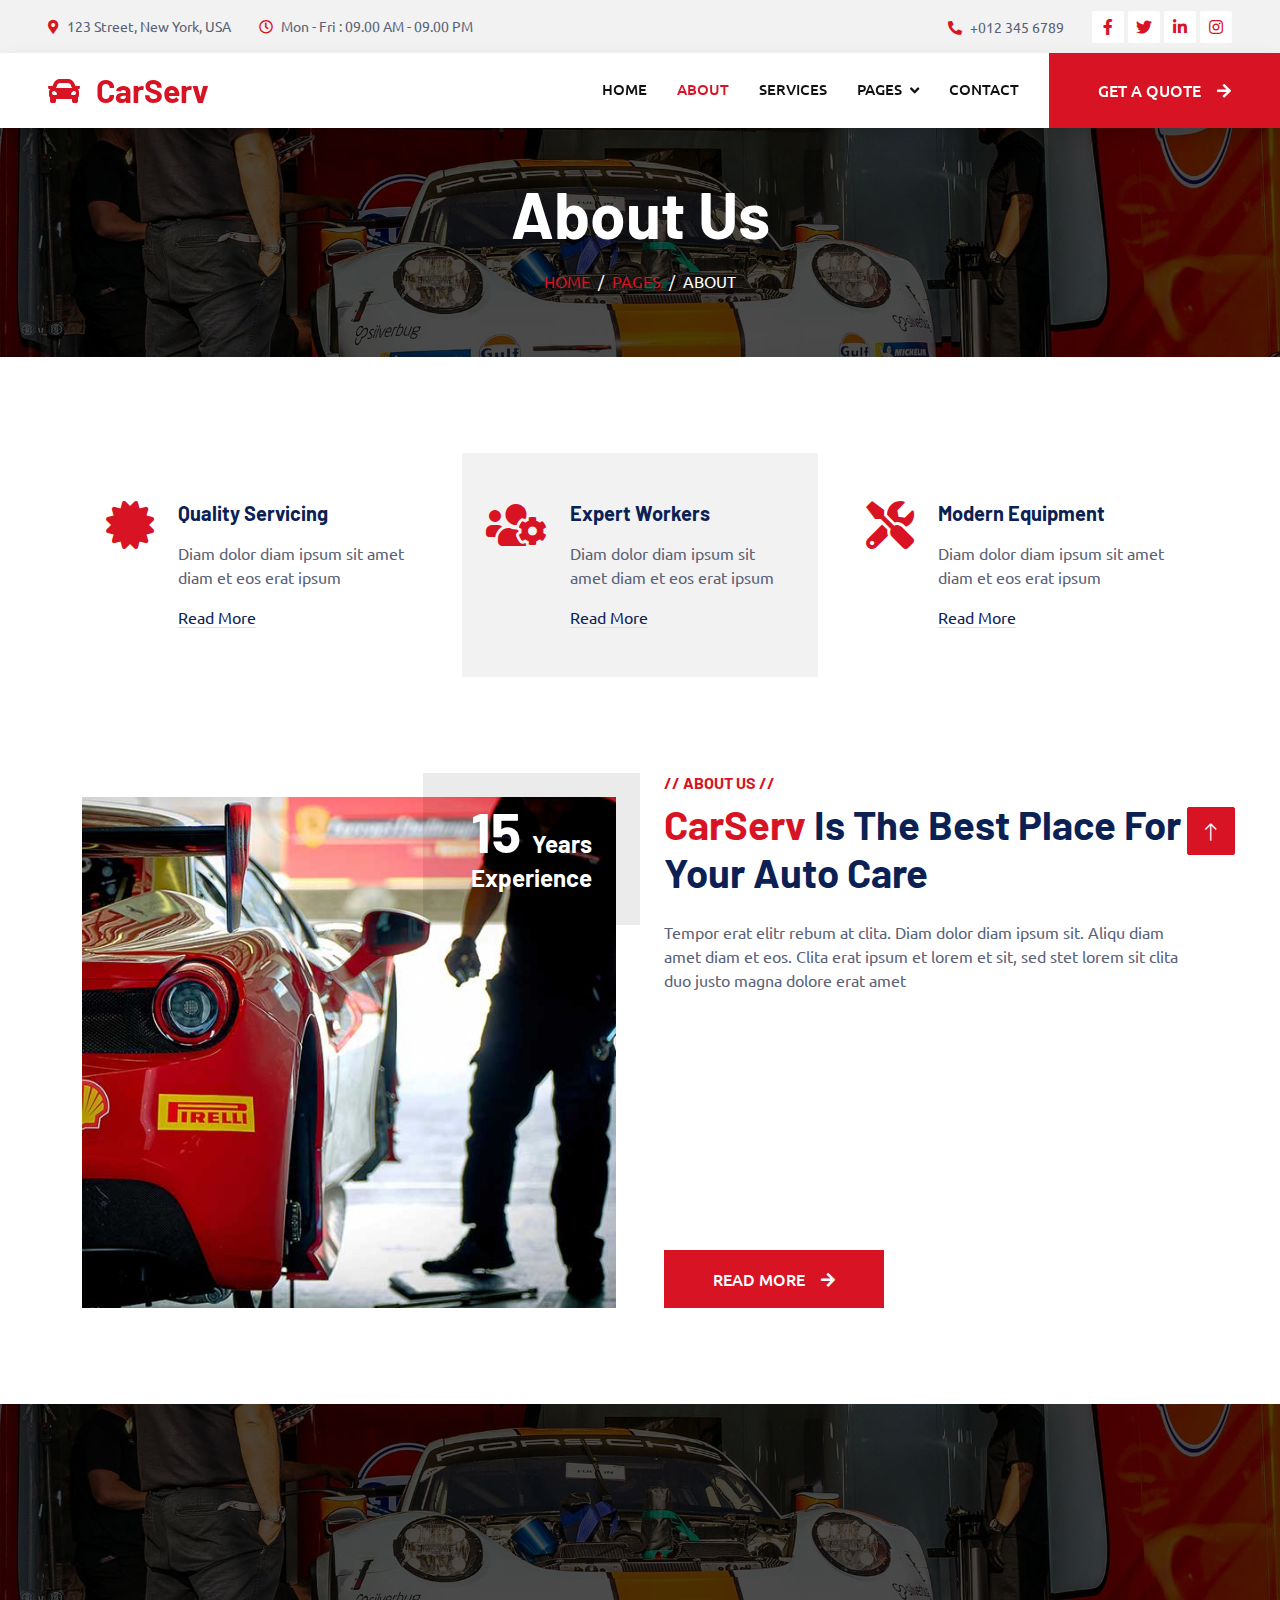
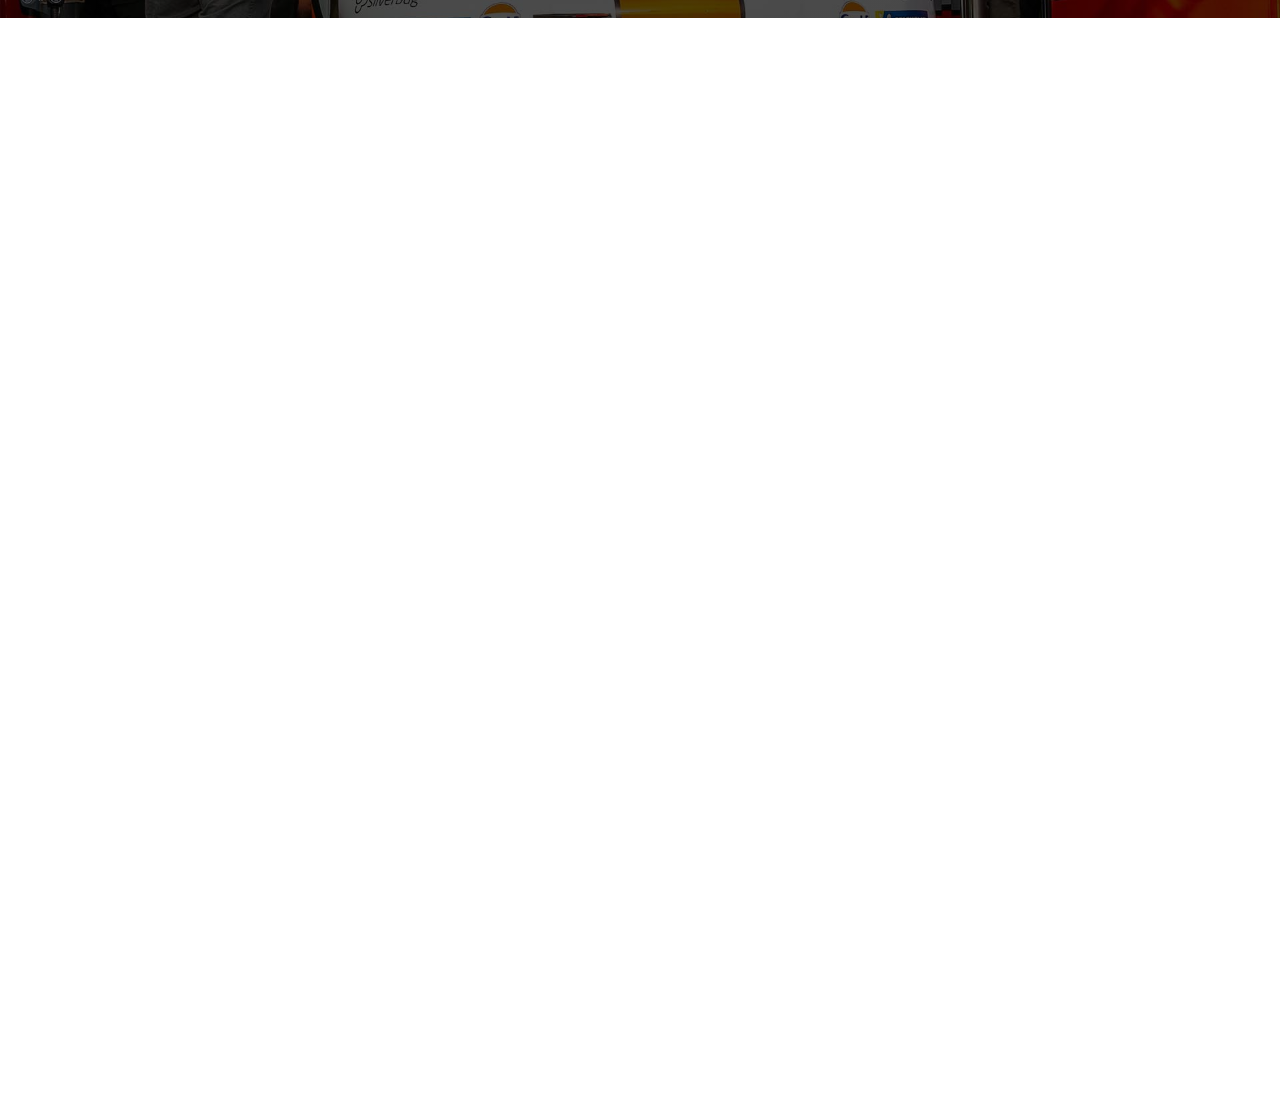
==== about.html @ dab29335 "website template" ====
<!DOCTYPE html>
<html lang="en">

<head>
    <meta charset="utf-8">
    <title>CarServ - Car Repair HTML Template</title>
    <meta content="width=device-width, initial-scale=1.0" name="viewport">
    <meta content="" name="keywords">
    <meta content="" name="description">

    <!-- Favicon -->
    <link href="img/favicon.ico" rel="icon">

    <!-- Google Web Fonts -->
    <link rel="preconnect" href="https://fonts.googleapis.com">
    <link rel="preconnect" href="https://fonts.gstatic.com" crossorigin>
    <link href="https://fonts.googleapis.com/css2?family=Barlow:wght@600;700&family=Ubuntu:wght@400;500&display=swap" rel="stylesheet"> 

    <!-- Icon Font Stylesheet -->
    <link href="https://cdnjs.cloudflare.com/ajax/libs/font-awesome/5.10.0/css/all.min.css" rel="stylesheet">
    <link href="https://cdn.jsdelivr.net/npm/bootstrap-icons@1.4.1/font/bootstrap-icons.css" rel="stylesheet">

    <!-- Libraries Stylesheet -->
    <link href="lib/animate/animate.min.css" rel="stylesheet">
    <link href="lib/owlcarousel/assets/owl.carousel.min.css" rel="stylesheet">
    <link href="lib/tempusdominus/css/tempusdominus-bootstrap-4.min.css" rel="stylesheet" />

    <!-- Customized Bootstrap Stylesheet -->
    <link href="css/bootstrap.min.css" rel="stylesheet">

    <!-- Template Stylesheet -->
    <link href="css/style.css" rel="stylesheet">
</head>

<body>
    <!-- Spinner Start -->
    <div id="spinner" class="show bg-white position-fixed translate-middle w-100 vh-100 top-50 start-50 d-flex align-items-center justify-content-center">
        <div class="spinner-border text-primary" style="width: 3rem; height: 3rem;" role="status">
            <span class="sr-only">Loading...</span>
        </div>
    </div>
    <!-- Spinner End -->


    <!-- Topbar Start -->
    <div class="container-fluid bg-light p-0">
        <div class="row gx-0 d-none d-lg-flex">
            <div class="col-lg-7 px-5 text-start">
                <div class="h-100 d-inline-flex align-items-center py-3 me-4">
                    <small class="fa fa-map-marker-alt text-primary me-2"></small>
                    <small>123 Street, New York, USA</small>
                </div>
                <div class="h-100 d-inline-flex align-items-center py-3">
                    <small class="far fa-clock text-primary me-2"></small>
                    <small>Mon - Fri : 09.00 AM - 09.00 PM</small>
                </div>
            </div>
            <div class="col-lg-5 px-5 text-end">
                <div class="h-100 d-inline-flex align-items-center py-3 me-4">
                    <small class="fa fa-phone-alt text-primary me-2"></small>
                    <small>+012 345 6789</small>
                </div>
                <div class="h-100 d-inline-flex align-items-center">
                    <a class="btn btn-sm-square bg-white text-primary me-1" href=""><i class="fab fa-facebook-f"></i></a>
                    <a class="btn btn-sm-square bg-white text-primary me-1" href=""><i class="fab fa-twitter"></i></a>
                    <a class="btn btn-sm-square bg-white text-primary me-1" href=""><i class="fab fa-linkedin-in"></i></a>
                    <a class="btn btn-sm-square bg-white text-primary me-0" href=""><i class="fab fa-instagram"></i></a>
                </div>
            </div>
        </div>
    </div>
    <!-- Topbar End -->


    <!-- Navbar Start -->
    <nav class="navbar navbar-expand-lg bg-white navbar-light shadow sticky-top p-0">
        <a href="index.html" class="navbar-brand d-flex align-items-center px-4 px-lg-5">
            <h2 class="m-0 text-primary"><i class="fa fa-car me-3"></i>CarServ</h2>
        </a>
        <button type="button" class="navbar-toggler me-4" data-bs-toggle="collapse" data-bs-target="#navbarCollapse">
            <span class="navbar-toggler-icon"></span>
        </button>
        <div class="collapse navbar-collapse" id="navbarCollapse">
            <div class="navbar-nav ms-auto p-4 p-lg-0">
                <a href="index.html" class="nav-item nav-link">Home</a>
                <a href="about.html" class="nav-item nav-link active">About</a>
                <a href="service.html" class="nav-item nav-link">Services</a>
                <div class="nav-item dropdown">
                    <a href="#" class="nav-link dropdown-toggle" data-bs-toggle="dropdown">Pages</a>
                    <div class="dropdown-menu fade-up m-0">
                        <a href="booking.html" class="dropdown-item">Booking</a>
                        <a href="team.html" class="dropdown-item">Technicians</a>
                        <a href="testimonial.html" class="dropdown-item">Testimonial</a>
                        <a href="404.html" class="dropdown-item">404 Page</a>
                    </div>
                </div>
                <a href="contact.html" class="nav-item nav-link">Contact</a>
            </div>
            <a href="" class="btn btn-primary py-4 px-lg-5 d-none d-lg-block">Get A Quote<i class="fa fa-arrow-right ms-3"></i></a>
        </div>
    </nav>
    <!-- Navbar End -->


    <!-- Page Header Start -->
    <div class="container-fluid page-header mb-5 p-0" style="background-image: url(img/carousel-bg-1.jpg);">
        <div class="container-fluid page-header-inner py-5">
            <div class="container text-center">
                <h1 class="display-3 text-white mb-3 animated slideInDown">About Us</h1>
                <nav aria-label="breadcrumb">
                    <ol class="breadcrumb justify-content-center text-uppercase">
                        <li class="breadcrumb-item"><a href="#">Home</a></li>
                        <li class="breadcrumb-item"><a href="#">Pages</a></li>
                        <li class="breadcrumb-item text-white active" aria-current="page">About</li>
                    </ol>
                </nav>
            </div>
        </div>
    </div>
    <!-- Page Header End -->


    <!-- Service Start -->
    <div class="container-xxl py-5">
        <div class="container">
            <div class="row g-4">
                <div class="col-lg-4 col-md-6 wow fadeInUp" data-wow-delay="0.1s">
                    <div class="d-flex py-5 px-4">
                        <i class="fa fa-certificate fa-3x text-primary flex-shrink-0"></i>
                        <div class="ps-4">
                            <h5 class="mb-3">Quality Servicing</h5>
                            <p>Diam dolor diam ipsum sit amet diam et eos erat ipsum</p>
                            <a class="text-secondary border-bottom" href="">Read More</a>
                        </div>
                    </div>
                </div>
                <div class="col-lg-4 col-md-6 wow fadeInUp" data-wow-delay="0.3s">
                    <div class="d-flex bg-light py-5 px-4">
                        <i class="fa fa-users-cog fa-3x text-primary flex-shrink-0"></i>
                        <div class="ps-4">
                            <h5 class="mb-3">Expert Workers</h5>
                            <p>Diam dolor diam ipsum sit amet diam et eos erat ipsum</p>
                            <a class="text-secondary border-bottom" href="">Read More</a>
                        </div>
                    </div>
                </div>
                <div class="col-lg-4 col-md-6 wow fadeInUp" data-wow-delay="0.5s">
                    <div class="d-flex py-5 px-4">
                        <i class="fa fa-tools fa-3x text-primary flex-shrink-0"></i>
                        <div class="ps-4">
                            <h5 class="mb-3">Modern Equipment</h5>
                            <p>Diam dolor diam ipsum sit amet diam et eos erat ipsum</p>
                            <a class="text-secondary border-bottom" href="">Read More</a>
                        </div>
                    </div>
                </div>
            </div>
        </div>
    </div>
    <!-- Service End -->


    <!-- About Start -->
    <div class="container-xxl py-5">
        <div class="container">
            <div class="row g-5">
                <div class="col-lg-6 pt-4" style="min-height: 400px;">
                    <div class="position-relative h-100 wow fadeIn" data-wow-delay="0.1s">
                        <img class="position-absolute img-fluid w-100 h-100" src="img/about.jpg" style="object-fit: cover;" alt="">
                        <div class="position-absolute top-0 end-0 mt-n4 me-n4 py-4 px-5" style="background: rgba(0, 0, 0, .08);">
                            <h1 class="display-4 text-white mb-0">15 <span class="fs-4">Years</span></h1>
                            <h4 class="text-white">Experience</h4>
                        </div>
                    </div>
                </div>
                <div class="col-lg-6">
                    <h6 class="text-primary text-uppercase">// About Us //</h6>
                    <h1 class="mb-4"><span class="text-primary">CarServ</span> Is The Best Place For Your Auto Care</h1>
                    <p class="mb-4">Tempor erat elitr rebum at clita. Diam dolor diam ipsum sit. Aliqu diam amet diam et eos. Clita erat ipsum et lorem et sit, sed stet lorem sit clita duo justo magna dolore erat amet</p>
                    <div class="row g-4 mb-3 pb-3">
                        <div class="col-12 wow fadeIn" data-wow-delay="0.1s">
                            <div class="d-flex">
                                <div class="bg-light d-flex flex-shrink-0 align-items-center justify-content-center mt-1" style="width: 45px; height: 45px;">
                                    <span class="fw-bold text-secondary">01</span>
                                </div>
                                <div class="ps-3">
                                    <h6>Professional & Expert</h6>
                                    <span>Diam dolor diam ipsum sit amet diam et eos</span>
                                </div>
                            </div>
                        </div>
                        <div class="col-12 wow fadeIn" data-wow-delay="0.3s">
                            <div class="d-flex">
                                <div class="bg-light d-flex flex-shrink-0 align-items-center justify-content-center mt-1" style="width: 45px; height: 45px;">
                                    <span class="fw-bold text-secondary">02</span>
                                </div>
                                <div class="ps-3">
                                    <h6>Quality Servicing Center</h6>
                                    <span>Diam dolor diam ipsum sit amet diam et eos</span>
                                </div>
                            </div>
                        </div>
                        <div class="col-12 wow fadeIn" data-wow-delay="0.5s">
                            <div class="d-flex">
                                <div class="bg-light d-flex flex-shrink-0 align-items-center justify-content-center mt-1" style="width: 45px; height: 45px;">
                                    <span class="fw-bold text-secondary">03</span>
                                </div>
                                <div class="ps-3">
                                    <h6>Awards Winning Workers</h6>
                                    <span>Diam dolor diam ipsum sit amet diam et eos</span>
                                </div>
                            </div>
                        </div>
                    </div>
                    <a href="" class="btn btn-primary py-3 px-5">Read More<i class="fa fa-arrow-right ms-3"></i></a>
                </div>
            </div>
        </div>
    </div>
    <!-- About End -->


    <!-- Fact Start -->
    <div class="container-fluid fact bg-dark my-5 py-5">
        <div class="container">
            <div class="row g-4">
                <div class="col-md-6 col-lg-3 text-center wow fadeIn" data-wow-delay="0.1s">
                    <i class="fa fa-check fa-2x text-white mb-3"></i>
                    <h2 class="text-white mb-2" data-toggle="counter-up">1234</h2>
                    <p class="text-white mb-0">Years Experience</p>
                </div>
                <div class="col-md-6 col-lg-3 text-center wow fadeIn" data-wow-delay="0.3s">
                    <i class="fa fa-users-cog fa-2x text-white mb-3"></i>
                    <h2 class="text-white mb-2" data-toggle="counter-up">1234</h2>
                    <p class="text-white mb-0">Expert Technicians</p>
                </div>
                <div class="col-md-6 col-lg-3 text-center wow fadeIn" data-wow-delay="0.5s">
                    <i class="fa fa-users fa-2x text-white mb-3"></i>
                    <h2 class="text-white mb-2" data-toggle="counter-up">1234</h2>
                    <p class="text-white mb-0">Satisfied Clients</p>
                </div>
                <div class="col-md-6 col-lg-3 text-center wow fadeIn" data-wow-delay="0.7s">
                    <i class="fa fa-car fa-2x text-white mb-3"></i>
                    <h2 class="text-white mb-2" data-toggle="counter-up">1234</h2>
                    <p class="text-white mb-0">Compleate Projects</p>
                </div>
            </div>
        </div>
    </div>
    <!-- Fact End -->


    <!-- Team Start -->
    <div class="container-xxl py-5">
        <div class="container">
            <div class="text-center wow fadeInUp" data-wow-delay="0.1s">
                <h6 class="text-primary text-uppercase">// Our Technicians //</h6>
                <h1 class="mb-5">Our Expert Technicians</h1>
            </div>
            <div class="row g-4">
                <div class="col-lg-3 col-md-6 wow fadeInUp" data-wow-delay="0.1s">
                    <div class="team-item">
                        <div class="position-relative overflow-hidden">
                            <img class="img-fluid" src="img/team-1.jpg" alt="">
                            <div class="team-overlay position-absolute start-0 top-0 w-100 h-100">
                                <a class="btn btn-square mx-1" href=""><i class="fab fa-facebook-f"></i></a>
                                <a class="btn btn-square mx-1" href=""><i class="fab fa-twitter"></i></a>
                                <a class="btn btn-square mx-1" href=""><i class="fab fa-instagram"></i></a>
                            </div>
                        </div>
                        <div class="bg-light text-center p-4">
                            <h5 class="fw-bold mb-0">Full Name</h5>
                            <small>Designation</small>
                        </div>
                    </div>
                </div>
                <div class="col-lg-3 col-md-6 wow fadeInUp" data-wow-delay="0.3s">
                    <div class="team-item">
                        <div class="position-relative overflow-hidden">
                            <img class="img-fluid" src="img/team-2.jpg" alt="">
                            <div class="team-overlay position-absolute start-0 top-0 w-100 h-100">
                                <a class="btn btn-square mx-1" href=""><i class="fab fa-facebook-f"></i></a>
                                <a class="btn btn-square mx-1" href=""><i class="fab fa-twitter"></i></a>
                                <a class="btn btn-square mx-1" href=""><i class="fab fa-instagram"></i></a>
                            </div>
                        </div>
                        <div class="bg-light text-center p-4">
                            <h5 class="fw-bold mb-0">Full Name</h5>
                            <small>Designation</small>
                        </div>
                    </div>
                </div>
                <div class="col-lg-3 col-md-6 wow fadeInUp" data-wow-delay="0.5s">
                    <div class="team-item">
                        <div class="position-relative overflow-hidden">
                            <img class="img-fluid" src="img/team-3.jpg" alt="">
                            <div class="team-overlay position-absolute start-0 top-0 w-100 h-100">
                                <a class="btn btn-square mx-1" href=""><i class="fab fa-facebook-f"></i></a>
                                <a class="btn btn-square mx-1" href=""><i class="fab fa-twitter"></i></a>
                                <a class="btn btn-square mx-1" href=""><i class="fab fa-instagram"></i></a>
                            </div>
                        </div>
                        <div class="bg-light text-center p-4">
                            <h5 class="fw-bold mb-0">Full Name</h5>
                            <small>Designation</small>
                        </div>
                    </div>
                </div>
                <div class="col-lg-3 col-md-6 wow fadeInUp" data-wow-delay="0.7s">
                    <div class="team-item">
                        <div class="position-relative overflow-hidden">
                            <img class="img-fluid" src="img/team-4.jpg" alt="">
                            <div class="team-overlay position-absolute start-0 top-0 w-100 h-100">
                                <a class="btn btn-square mx-1" href=""><i class="fab fa-facebook-f"></i></a>
                                <a class="btn btn-square mx-1" href=""><i class="fab fa-twitter"></i></a>
                                <a class="btn btn-square mx-1" href=""><i class="fab fa-instagram"></i></a>
                            </div>
                        </div>
                        <div class="bg-light text-center p-4">
                            <h5 class="fw-bold mb-0">Full Name</h5>
                            <small>Designation</small>
                        </div>
                    </div>
                </div>
            </div>
        </div>
    </div>
    <!-- Team End -->
        

    <!-- Footer Start -->
    <div class="container-fluid bg-dark text-light footer pt-5 mt-5 wow fadeIn" data-wow-delay="0.1s">
        <div class="container py-5">
            <div class="row g-5">
                <div class="col-lg-3 col-md-6">
                    <h4 class="text-light mb-4">Address</h4>
                    <p class="mb-2"><i class="fa fa-map-marker-alt me-3"></i>123 Street, New York, USA</p>
                    <p class="mb-2"><i class="fa fa-phone-alt me-3"></i>+012 345 67890</p>
                    <p class="mb-2"><i class="fa fa-envelope me-3"></i>info@example.com</p>
                    <div class="d-flex pt-2">
                        <a class="btn btn-outline-light btn-social" href=""><i class="fab fa-twitter"></i></a>
                        <a class="btn btn-outline-light btn-social" href=""><i class="fab fa-facebook-f"></i></a>
                        <a class="btn btn-outline-light btn-social" href=""><i class="fab fa-youtube"></i></a>
                        <a class="btn btn-outline-light btn-social" href=""><i class="fab fa-linkedin-in"></i></a>
                    </div>
                </div>
                <div class="col-lg-3 col-md-6">
                    <h4 class="text-light mb-4">Opening Hours</h4>
                    <h6 class="text-light">Monday - Friday:</h6>
                    <p class="mb-4">09.00 AM - 09.00 PM</p>
                    <h6 class="text-light">Saturday - Sunday:</h6>
                    <p class="mb-0">09.00 AM - 12.00 PM</p>
                </div>
                <div class="col-lg-3 col-md-6">
                    <h4 class="text-light mb-4">Services</h4>
                    <a class="btn btn-link" href="">Diagnostic Test</a>
                    <a class="btn btn-link" href="">Engine Servicing</a>
                    <a class="btn btn-link" href="">Tires Replacement</a>
                    <a class="btn btn-link" href="">Oil Changing</a>
                    <a class="btn btn-link" href="">Vacuam Cleaning</a>
                </div>
                <div class="col-lg-3 col-md-6">
                    <h4 class="text-light mb-4">Newsletter</h4>
                    <p>Dolor amet sit justo amet elitr clita ipsum elitr est.</p>
                    <div class="position-relative mx-auto" style="max-width: 400px;">
                        <input class="form-control border-0 w-100 py-3 ps-4 pe-5" type="text" placeholder="Your email">
                        <button type="button" class="btn btn-primary py-2 position-absolute top-0 end-0 mt-2 me-2">SignUp</button>
                    </div>
                </div>
            </div>
        </div>
        <div class="container">
            <div class="copyright">
                <div class="row">
                    <div class="col-md-6 text-center text-md-start mb-3 mb-md-0">
                        &copy; <a class="border-bottom" href="#">Your Site Name</a>, All Right Reserved.

                        <!--/*** This template is free as long as you keep the footer author’s credit link/attribution link/backlink. If you'd like to use the template without the footer author’s credit link/attribution link/backlink, you can purchase the Credit Removal License from "https://htmlcodex.com/credit-removal". Thank you for your support. ***/-->
                        Designed By <a class="border-bottom" href="https://htmlcodex.com">HTML Codex</a>
                    </div>
                    <div class="col-md-6 text-center text-md-end">
                        <div class="footer-menu">
                            <a href="">Home</a>
                            <a href="">Cookies</a>
                            <a href="">Help</a>
                            <a href="">FQAs</a>
                        </div>
                    </div>
                </div>
            </div>
        </div>
    </div>
    <!-- Footer End -->


    <!-- Back to Top -->
    <a href="#" class="btn btn-lg btn-primary btn-lg-square back-to-top"><i class="bi bi-arrow-up"></i></a>


    <!-- JavaScript Libraries -->
    <script src="https://code.jquery.com/jquery-3.4.1.min.js"></script>
    <script src="https://cdn.jsdelivr.net/npm/bootstrap@5.0.0/dist/js/bootstrap.bundle.min.js"></script>
    <script src="lib/wow/wow.min.js"></script>
    <script src="lib/easing/easing.min.js"></script>
    <script src="lib/waypoints/waypoints.min.js"></script>
    <script src="lib/counterup/counterup.min.js"></script>
    <script src="lib/owlcarousel/owl.carousel.min.js"></script>
    <script src="lib/tempusdominus/js/moment.min.js"></script>
    <script src="lib/tempusdominus/js/moment-timezone.min.js"></script>
    <script src="lib/tempusdominus/js/tempusdominus-bootstrap-4.min.js"></script>

    <!-- Template Javascript -->
    <script src="js/main.js"></script>
</body>

</html>
---- css/style.css ----
/********** Template CSS **********/
:root {
    --primary: #D81324;
    --secondary: #0B2154;
    --light: #F2F2F2;
    --dark: #111111;
}

.fw-medium {
    font-weight: 600 !important;
}

.back-to-top {
    position: fixed;
    display: none;
    right: 45px;
    bottom: 45px;
    z-index: 99;
}


/*** Spinner ***/
#spinner {
    opacity: 0;
    visibility: hidden;
    transition: opacity .5s ease-out, visibility 0s linear .5s;
    z-index: 99999;
}

#spinner.show {
    transition: opacity .5s ease-out, visibility 0s linear 0s;
    visibility: visible;
    opacity: 1;
}


/*** Button ***/
.btn {
    font-weight: 500;
    text-transform: uppercase;
    transition: .5s;
}

.btn.btn-primary,
.btn.btn-secondary {
    color: #FFFFFF;
}

.btn-square {
    width: 38px;
    height: 38px;
}

.btn-sm-square {
    width: 32px;
    height: 32px;
}

.btn-lg-square {
    width: 48px;
    height: 48px;
}

.btn-square,
.btn-sm-square,
.btn-lg-square {
    padding: 0;
    display: flex;
    align-items: center;
    justify-content: center;
    font-weight: normal;
    border-radius: 2px;
}


/*** Navbar ***/
.navbar .header-logo{
    height: 40px;
}
.navbar .dropdown-toggle::after {
    border: none;
    content: "\f107";
    font-family: "Font Awesome 5 Free";
    font-weight: 900;
    vertical-align: middle;
    margin-left: 8px;
}

.navbar-light .navbar-nav .nav-link {
    margin-right: 30px;
    padding: 25px 0;
    color: #FFFFFF;
    font-size: 15px;
    text-transform: uppercase;
    outline: none;
}

.navbar-light .navbar-nav .nav-link:hover,
.navbar-light .navbar-nav .nav-link.active {
    color: var(--primary);
}

@media (max-width: 991.98px) {
    .navbar-light .navbar-nav .nav-link  {
        margin-right: 0;
        padding: 10px 0;
    }

    .navbar-light .navbar-nav {
        border-top: 1px solid #EEEEEE;
    }
}

.navbar-light .navbar-brand,
.navbar-light a.btn {
    height: 75px;
}

.navbar-light .navbar-nav .nav-link {
    color: var(--dark);
    font-weight: 500;
}

.navbar-light.sticky-top {
    top: -100px;
    transition: .5s;
}

@media (min-width: 992px) {
    .navbar .nav-item .dropdown-menu {
        display: block;
        border: none;
        margin-top: 0;
        top: 150%;
        opacity: 0;
        visibility: hidden;
        transition: .5s;
    }

    .navbar .nav-item:hover .dropdown-menu {
        top: 100%;
        visibility: visible;
        transition: .5s;
        opacity: 1;
    }
}


/*** Header ***/
.carousel-caption {
    top: 0;
    left: 0;
    right: 0;
    bottom: 0;
    background: rgba(0, 0, 0, .7);
    z-index: 1;
}

.carousel-control-prev,
.carousel-control-next {
    width: 10%;
}

.carousel-control-prev-icon,
.carousel-control-next-icon {
    width: 3rem;
    height: 3rem;
}

@media (max-width: 768px) {
    #header-carousel .carousel-item {
        position: relative;
        min-height: 450px;
    }
    
    #header-carousel .carousel-item img {
        position: absolute;
        width: 100%;
        height: 100%;
        object-fit: cover;
    }
}

.page-header {
    background-position: center center;
    background-repeat: no-repeat;
    background-size: cover;
}

.page-header-inner {
    background: rgba(0, 0, 0, .7);
}

.breadcrumb-item + .breadcrumb-item::before {
    color: var(--light);
}


/*** Facts ***/
.fact {
    background: linear-gradient(rgba(0, 0, 0, .7), rgba(0, 0, 0, .7)), url(../img/carousel-bg-1.jpg);
    background-position: center center;
    background-repeat: no-repeat;
    background-size: cover;
}


/*** Service ***/
.service .nav .nav-link {
    background: var(--light);
    transition: .5s;
}

.service .nav .nav-link.active {
    background: var(--primary);
}

.service .nav .nav-link.active h4 {
    color: #FFFFFF !important;
}


/*** Booking ***/
.booking {
    background: linear-gradient(rgba(0, 0, 0, .7), rgba(0, 0, 0, .7)), url(../img/carousel-bg-2.jpg) center center no-repeat;
    background-size: cover;
}

.bootstrap-datetimepicker-widget.bottom {
    top: auto !important;
}

.bootstrap-datetimepicker-widget .table * {
    border-bottom-width: 0px;
}

.bootstrap-datetimepicker-widget .table th {
    font-weight: 500;
}

.bootstrap-datetimepicker-widget.dropdown-menu {
    padding: 10px;
    border-radius: 2px;
}

.bootstrap-datetimepicker-widget table td.active,
.bootstrap-datetimepicker-widget table td.active:hover {
    background: var(--primary);
}

.bootstrap-datetimepicker-widget table td.today::before {
    border-bottom-color: var(--primary);
}


/*** Team ***/
.team-item .team-overlay {
    display: flex;
    align-items: center;
    justify-content: center;
    background: var(--primary);
    transform: scale(0);
    transition: .5s;
}

.team-item:hover .team-overlay {
    transform: scale(1);
}

.team-item .team-overlay .btn {
    color: var(--primary);
    background: #FFFFFF;
}

.team-item .team-overlay .btn:hover {
    color: #FFFFFF;
    background: var(--secondary)
}


/*** Testimonial ***/
.testimonial-carousel .owl-item .testimonial-text,
.testimonial-carousel .owl-item.center .testimonial-text * {
    transition: .5s;
}

.testimonial-carousel .owl-item.center .testimonial-text {
    background: var(--primary) !important;
}

.testimonial-carousel .owl-item.center .testimonial-text * {
    color: #FFFFFF !important;
}

.testimonial-carousel .owl-dots {
    margin-top: 24px;
    display: flex;
    align-items: flex-end;
    justify-content: center;
}

.testimonial-carousel .owl-dot {
    position: relative;
    display: inline-block;
    margin: 0 5px;
    width: 15px;
    height: 15px;
    border: 1px solid #CCCCCC;
    transition: .5s;
}

.testimonial-carousel .owl-dot.active {
    background: var(--primary);
    border-color: var(--primary);
}


/*** Footer ***/
.footer {
    background: linear-gradient(rgba(0, 0, 0, .9), rgba(0, 0, 0, .9)), url(../img/carousel-bg-1.jpg) center center no-repeat;
    background-size: cover;
}

.footer .btn.btn-social {
    margin-right: 5px;
    width: 35px;
    height: 35px;
    display: flex;
    align-items: center;
    justify-content: center;
    color: var(--light);
    border: 1px solid #FFFFFF;
    border-radius: 35px;
    transition: .3s;
}

.footer .btn.btn-social:hover {
    color: var(--primary);
}

.footer .btn.btn-link {
    display: block;
    margin-bottom: 5px;
    padding: 0;
    text-align: left;
    color: #FFFFFF;
    font-size: 15px;
    font-weight: normal;
    text-transform: capitalize;
    transition: .3s;
}

.footer .btn.btn-link::before {
    position: relative;
    content: "\f105";
    font-family: "Font Awesome 5 Free";
    font-weight: 900;
    margin-right: 10px;
}

.footer .btn.btn-link:hover {
    letter-spacing: 1px;
    box-shadow: none;
}

.footer .copyright {
    padding: 25px 0;
    font-size: 15px;
    border-top: 1px solid rgba(256, 256, 256, .1);
}

.footer .copyright a {
    color: var(--light);
}

.footer .footer-menu a {
    margin-right: 15px;
    padding-right: 15px;
    border-right: 1px solid rgba(255, 255, 255, .3);
}

.footer .footer-menu a:last-child {
    margin-right: 0;
    padding-right: 0;
    border-right: none;
}
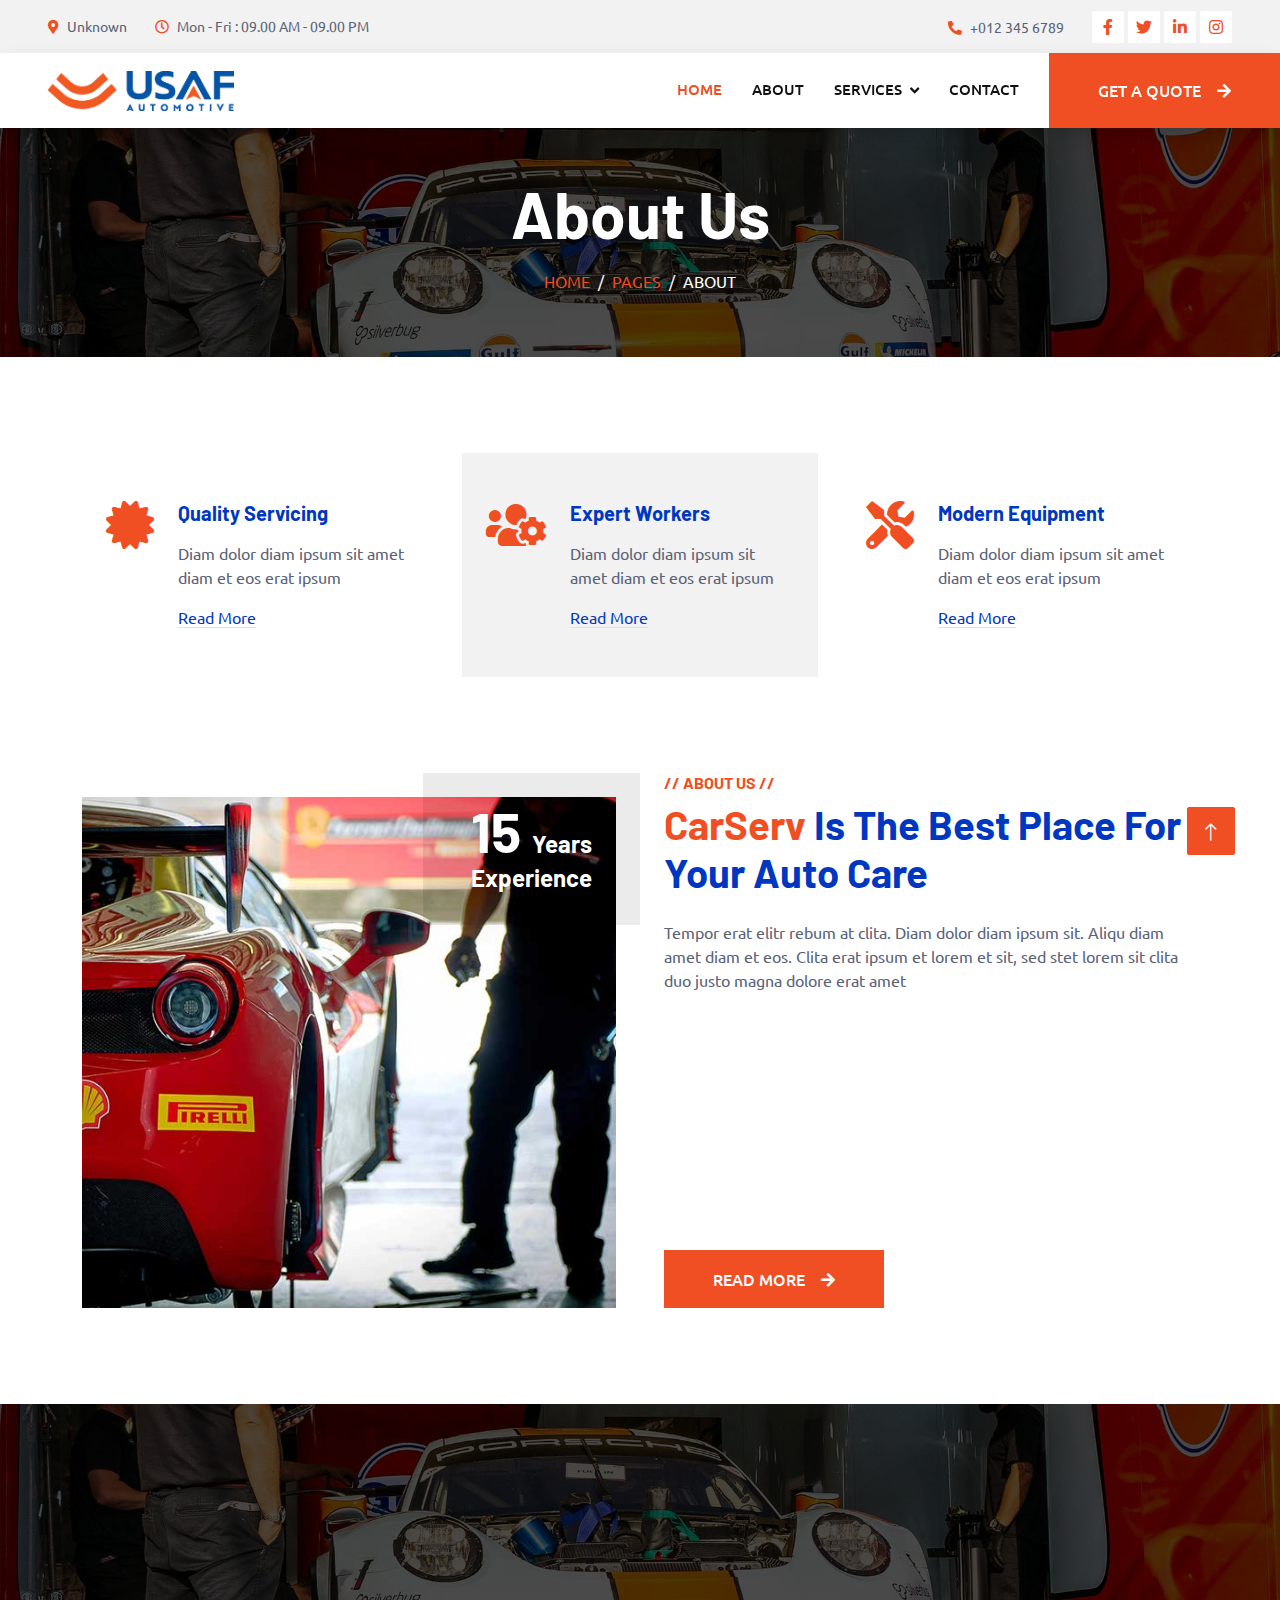
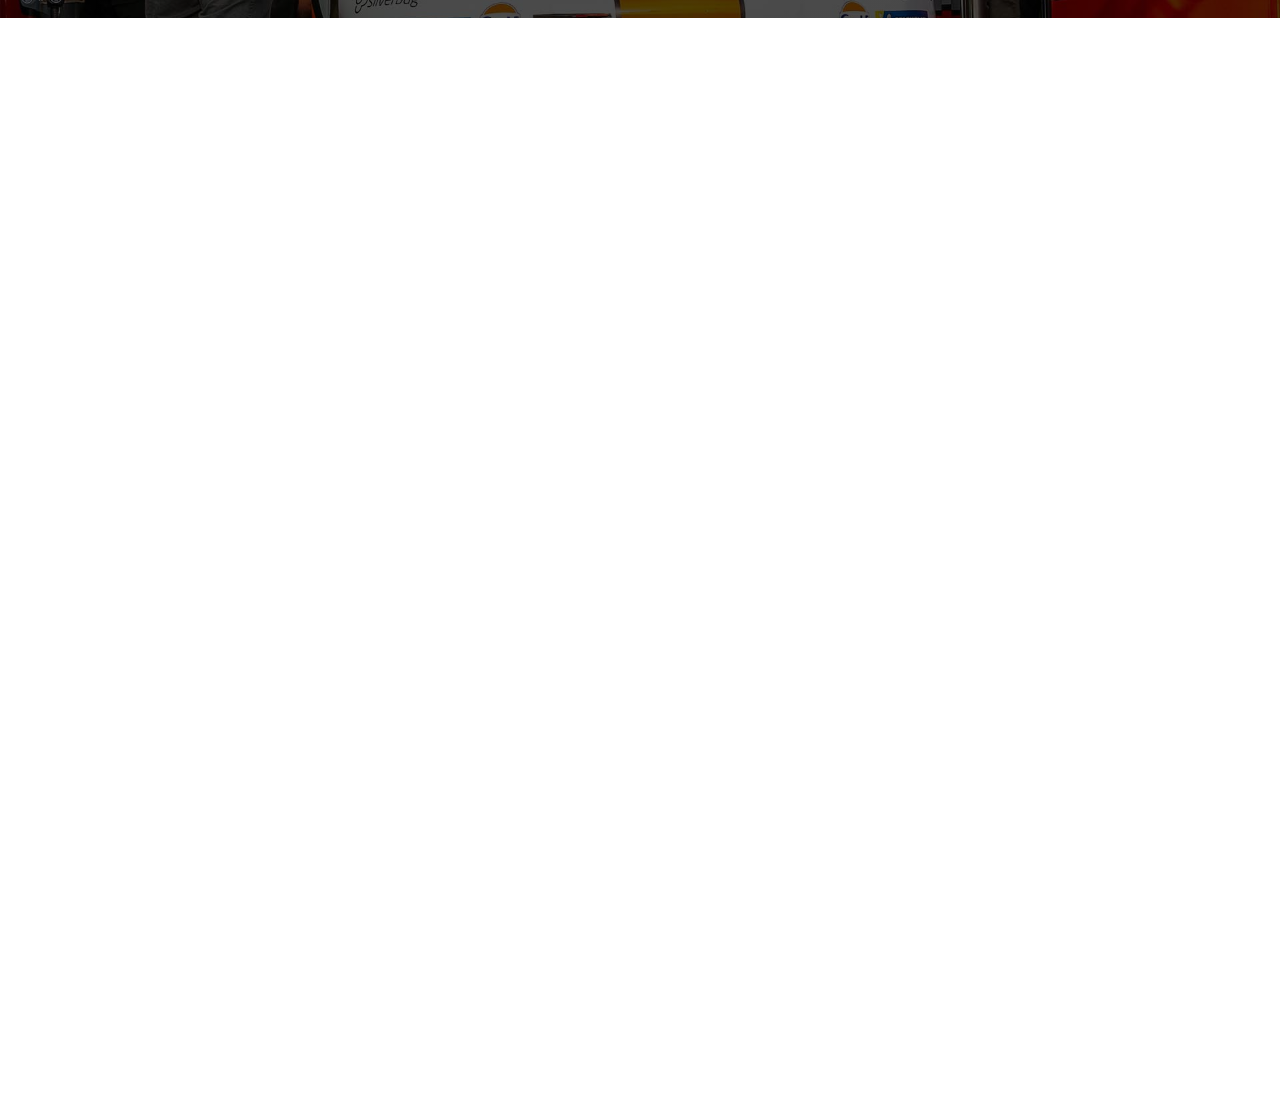
==== commit 5e44099c: "product page added" ====
--- a/about.html
+++ b/about.html
@@ -43,63 +43,62 @@
 
 
     <!-- Topbar Start -->
-    <div class="container-fluid bg-light p-0">
-        <div class="row gx-0 d-none d-lg-flex">
-            <div class="col-lg-7 px-5 text-start">
-                <div class="h-100 d-inline-flex align-items-center py-3 me-4">
-                    <small class="fa fa-map-marker-alt text-primary me-2"></small>
-                    <small>123 Street, New York, USA</small>
-                </div>
-                <div class="h-100 d-inline-flex align-items-center py-3">
-                    <small class="far fa-clock text-primary me-2"></small>
-                    <small>Mon - Fri : 09.00 AM - 09.00 PM</small>
-                </div>
-            </div>
-            <div class="col-lg-5 px-5 text-end">
-                <div class="h-100 d-inline-flex align-items-center py-3 me-4">
-                    <small class="fa fa-phone-alt text-primary me-2"></small>
-                    <small>+012 345 6789</small>
-                </div>
-                <div class="h-100 d-inline-flex align-items-center">
-                    <a class="btn btn-sm-square bg-white text-primary me-1" href=""><i class="fab fa-facebook-f"></i></a>
-                    <a class="btn btn-sm-square bg-white text-primary me-1" href=""><i class="fab fa-twitter"></i></a>
-                    <a class="btn btn-sm-square bg-white text-primary me-1" href=""><i class="fab fa-linkedin-in"></i></a>
-                    <a class="btn btn-sm-square bg-white text-primary me-0" href=""><i class="fab fa-instagram"></i></a>
-                </div>
-            </div>
-        </div>
-    </div>
-    <!-- Topbar End -->
-
-
-    <!-- Navbar Start -->
-    <nav class="navbar navbar-expand-lg bg-white navbar-light shadow sticky-top p-0">
-        <a href="index.html" class="navbar-brand d-flex align-items-center px-4 px-lg-5">
-            <h2 class="m-0 text-primary"><i class="fa fa-car me-3"></i>CarServ</h2>
-        </a>
-        <button type="button" class="navbar-toggler me-4" data-bs-toggle="collapse" data-bs-target="#navbarCollapse">
-            <span class="navbar-toggler-icon"></span>
-        </button>
-        <div class="collapse navbar-collapse" id="navbarCollapse">
-            <div class="navbar-nav ms-auto p-4 p-lg-0">
-                <a href="index.html" class="nav-item nav-link">Home</a>
-                <a href="about.html" class="nav-item nav-link active">About</a>
-                <a href="service.html" class="nav-item nav-link">Services</a>
-                <div class="nav-item dropdown">
-                    <a href="#" class="nav-link dropdown-toggle" data-bs-toggle="dropdown">Pages</a>
-                    <div class="dropdown-menu fade-up m-0">
-                        <a href="booking.html" class="dropdown-item">Booking</a>
-                        <a href="team.html" class="dropdown-item">Technicians</a>
-                        <a href="testimonial.html" class="dropdown-item">Testimonial</a>
-                        <a href="404.html" class="dropdown-item">404 Page</a>
-                    </div>
-                </div>
-                <a href="contact.html" class="nav-item nav-link">Contact</a>
-            </div>
-            <a href="" class="btn btn-primary py-4 px-lg-5 d-none d-lg-block">Get A Quote<i class="fa fa-arrow-right ms-3"></i></a>
-        </div>
-    </nav>
-    <!-- Navbar End -->
+   <div class="container-fluid bg-light p-0">
+    <div class="row gx-0 d-none d-lg-flex">
+        <div class="col-lg-7 px-5 text-start">
+            <div class="h-100 d-inline-flex align-items-center py-3 me-4">
+                <small class="fa fa-map-marker-alt text-primary me-2"></small>
+                <small>Unknown</small>
+            </div>
+            <div class="h-100 d-inline-flex align-items-center py-3">
+                <small class="far fa-clock text-primary me-2"></small>
+                <small>Mon - Fri : 09.00 AM - 09.00 PM</small>
+            </div>
+        </div>
+        <div class="col-lg-5 px-5 text-end">
+            <div class="h-100 d-inline-flex align-items-center py-3 me-4">
+                <small class="fa fa-phone-alt text-primary me-2"></small>
+                <small>+012 345 6789</small>
+            </div>
+            <div class="h-100 d-inline-flex align-items-center">
+                <a class="btn btn-sm-square bg-white text-primary me-1" href=""><i class="fab fa-facebook-f"></i></a>
+                <a class="btn btn-sm-square bg-white text-primary me-1" href=""><i class="fab fa-twitter"></i></a>
+                <a class="btn btn-sm-square bg-white text-primary me-1" href=""><i class="fab fa-linkedin-in"></i></a>
+                <a class="btn btn-sm-square bg-white text-primary me-0" href=""><i class="fab fa-instagram"></i></a>
+            </div>
+        </div>
+    </div>
+</div>
+<!-- Topbar End -->
+
+
+<!-- Navbar Start -->
+<nav class="navbar navbar-expand-lg bg-white navbar-light shadow sticky-top p-0">
+    <a href="index" class="navbar-brand d-flex align-items-center px-4 px-lg-5">
+        <img src="usaf-img/logo/USAF-logo-clr.png" alt="" class="header-logo">
+    </a>
+    <button type="button" class="navbar-toggler me-4" data-bs-toggle="collapse" data-bs-target="#navbarCollapse">
+        <span class="navbar-toggler-icon"></span>
+    </button>
+    <div class="collapse navbar-collapse" id="navbarCollapse">
+        <div class="navbar-nav ms-auto p-4 p-lg-0">
+            <a href="index" class="nav-item nav-link active">Home</a>
+            <a href="about" class="nav-item nav-link">About</a>
+            <!-- <a href="service" class="nav-item nav-link">Services</a> -->
+            <div class="nav-item dropdown">
+                <a href="#" class="nav-link dropdown-toggle" data-bs-toggle="dropdown">Services</a>
+                <div class="dropdown-menu fade-up m-0">
+                    <a href="Rowe" class="dropdown-item">Rowe</a>
+                    <a href="Bardahl" class="dropdown-item">Bardahl</a>
+                    <a href="frl" class="dropdown-item">FRL</a>
+                </div>
+            </div>
+            <a href="contact" class="nav-item nav-link">Contact</a>
+        </div>
+        <a href="" class="btn btn-primary py-4 px-lg-5 d-none d-lg-block">Get A Quote<i class="fa fa-arrow-right ms-3"></i></a>
+    </div>
+</nav>
+<!-- Navbar End -->
 
 
     <!-- Page Header Start -->
@@ -328,13 +327,13 @@
     <!-- Team End -->
         
 
-    <!-- Footer Start -->
-    <div class="container-fluid bg-dark text-light footer pt-5 mt-5 wow fadeIn" data-wow-delay="0.1s">
+     <!-- Footer Start -->
+     <div class="container-fluid bg-dark text-light footer pt-5 mt-5 wow fadeIn" data-wow-delay="0.1s">
         <div class="container py-5">
             <div class="row g-5">
                 <div class="col-lg-3 col-md-6">
                     <h4 class="text-light mb-4">Address</h4>
-                    <p class="mb-2"><i class="fa fa-map-marker-alt me-3"></i>123 Street, New York, USA</p>
+                    <p class="mb-2"><i class="fa fa-map-marker-alt me-3"></i>Unknown</p>
                     <p class="mb-2"><i class="fa fa-phone-alt me-3"></i>+012 345 67890</p>
                     <p class="mb-2"><i class="fa fa-envelope me-3"></i>info@example.com</p>
                     <div class="d-flex pt-2">
@@ -353,11 +352,9 @@
                 </div>
                 <div class="col-lg-3 col-md-6">
                     <h4 class="text-light mb-4">Services</h4>
-                    <a class="btn btn-link" href="">Diagnostic Test</a>
-                    <a class="btn btn-link" href="">Engine Servicing</a>
-                    <a class="btn btn-link" href="">Tires Replacement</a>
-                    <a class="btn btn-link" href="">Oil Changing</a>
-                    <a class="btn btn-link" href="">Vacuam Cleaning</a>
+                    <a class="btn btn-link" href="">Rowe</a>
+                    <a class="btn btn-link" href="">Bardahl</a>
+                    <a class="btn btn-link" href="">FRL</a>
                 </div>
                 <div class="col-lg-3 col-md-6">
                     <h4 class="text-light mb-4">Newsletter</h4>
@@ -373,19 +370,11 @@
             <div class="copyright">
                 <div class="row">
                     <div class="col-md-6 text-center text-md-start mb-3 mb-md-0">
-                        &copy; <a class="border-bottom" href="#">Your Site Name</a>, All Right Reserved.
-
-                        <!--/*** This template is free as long as you keep the footer author’s credit link/attribution link/backlink. If you'd like to use the template without the footer author’s credit link/attribution link/backlink, you can purchase the Credit Removal License from "https://htmlcodex.com/credit-removal". Thank you for your support. ***/-->
-                        Designed By <a class="border-bottom" href="https://htmlcodex.com">HTML Codex</a>
-                    </div>
-                    <div class="col-md-6 text-center text-md-end">
-                        <div class="footer-menu">
-                            <a href="">Home</a>
-                            <a href="">Cookies</a>
-                            <a href="">Help</a>
-                            <a href="">FQAs</a>
-                        </div>
-                    </div>
+                        &copy; <a class="border-bottom" href="usafautomotive.com">usafautomotive.com</a>, All Right Reserved.
+
+                       
+                    </div>
+                    
                 </div>
             </div>
         </div>
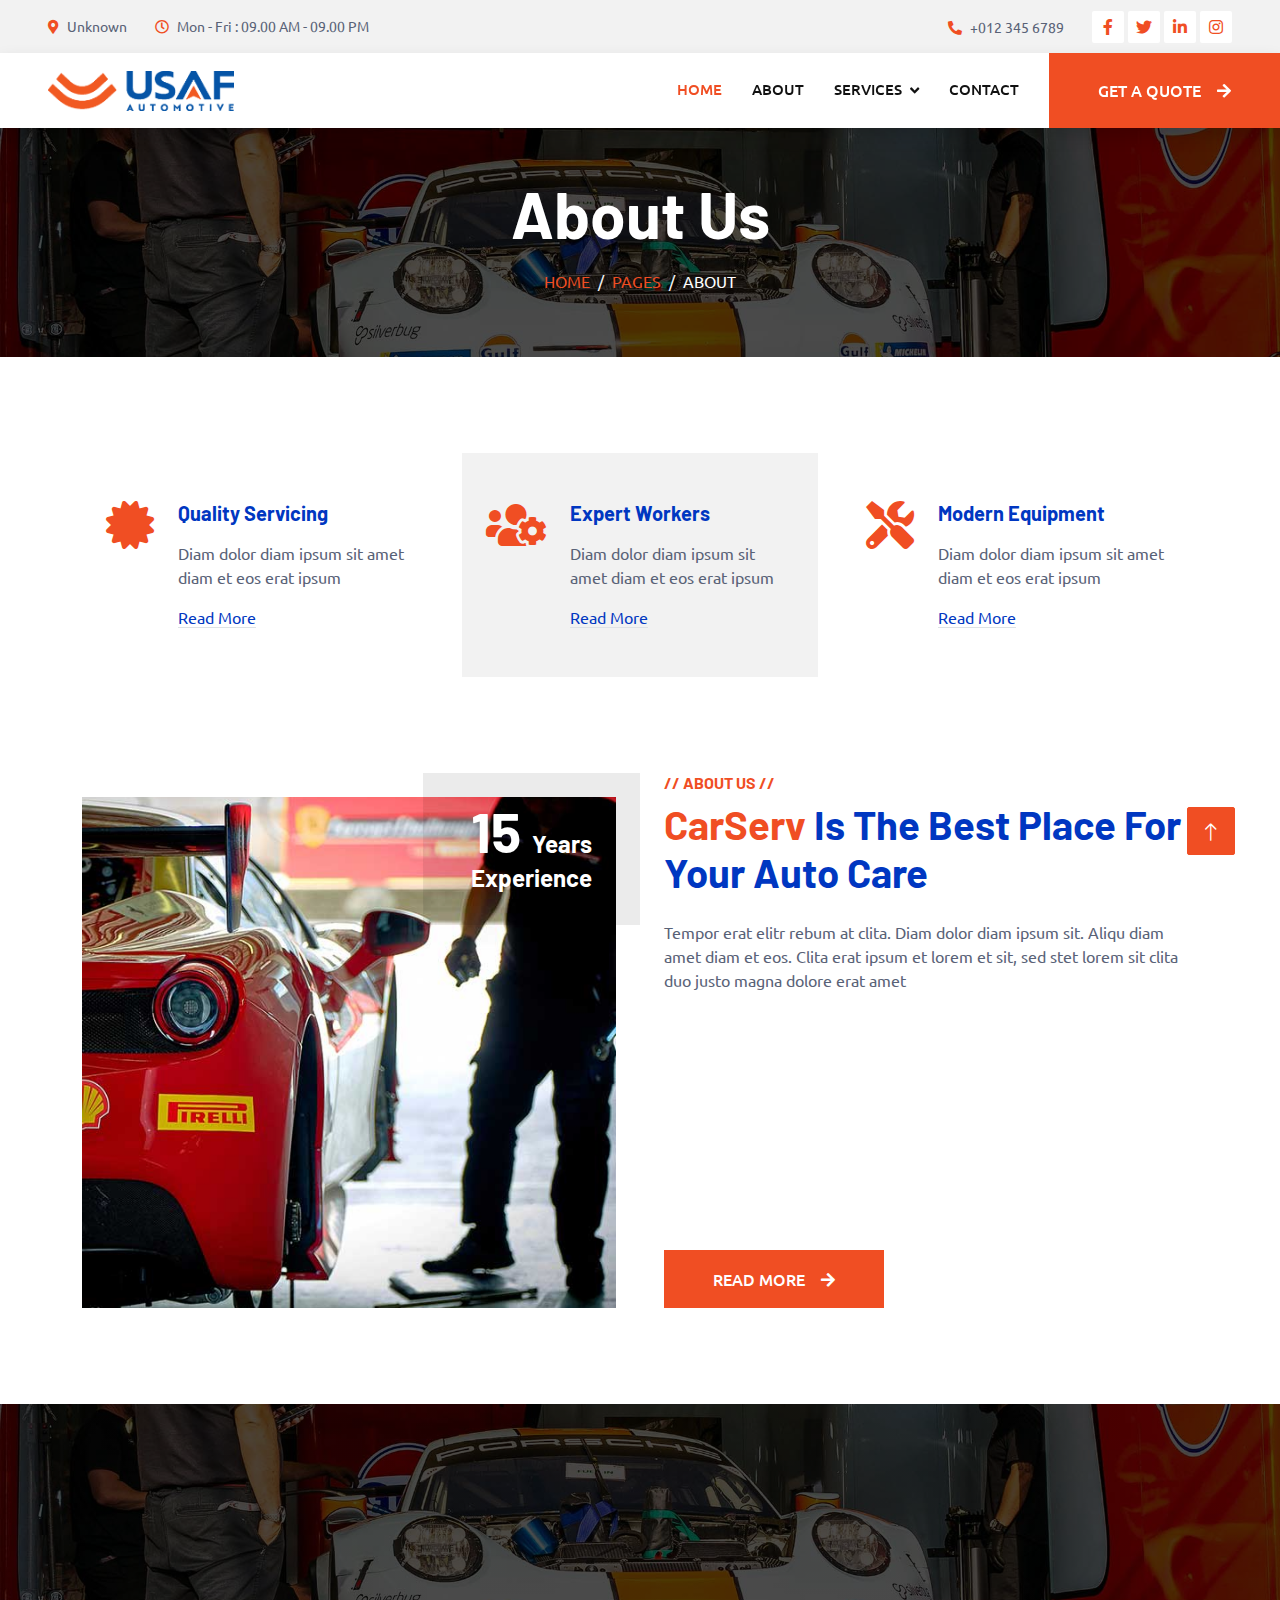
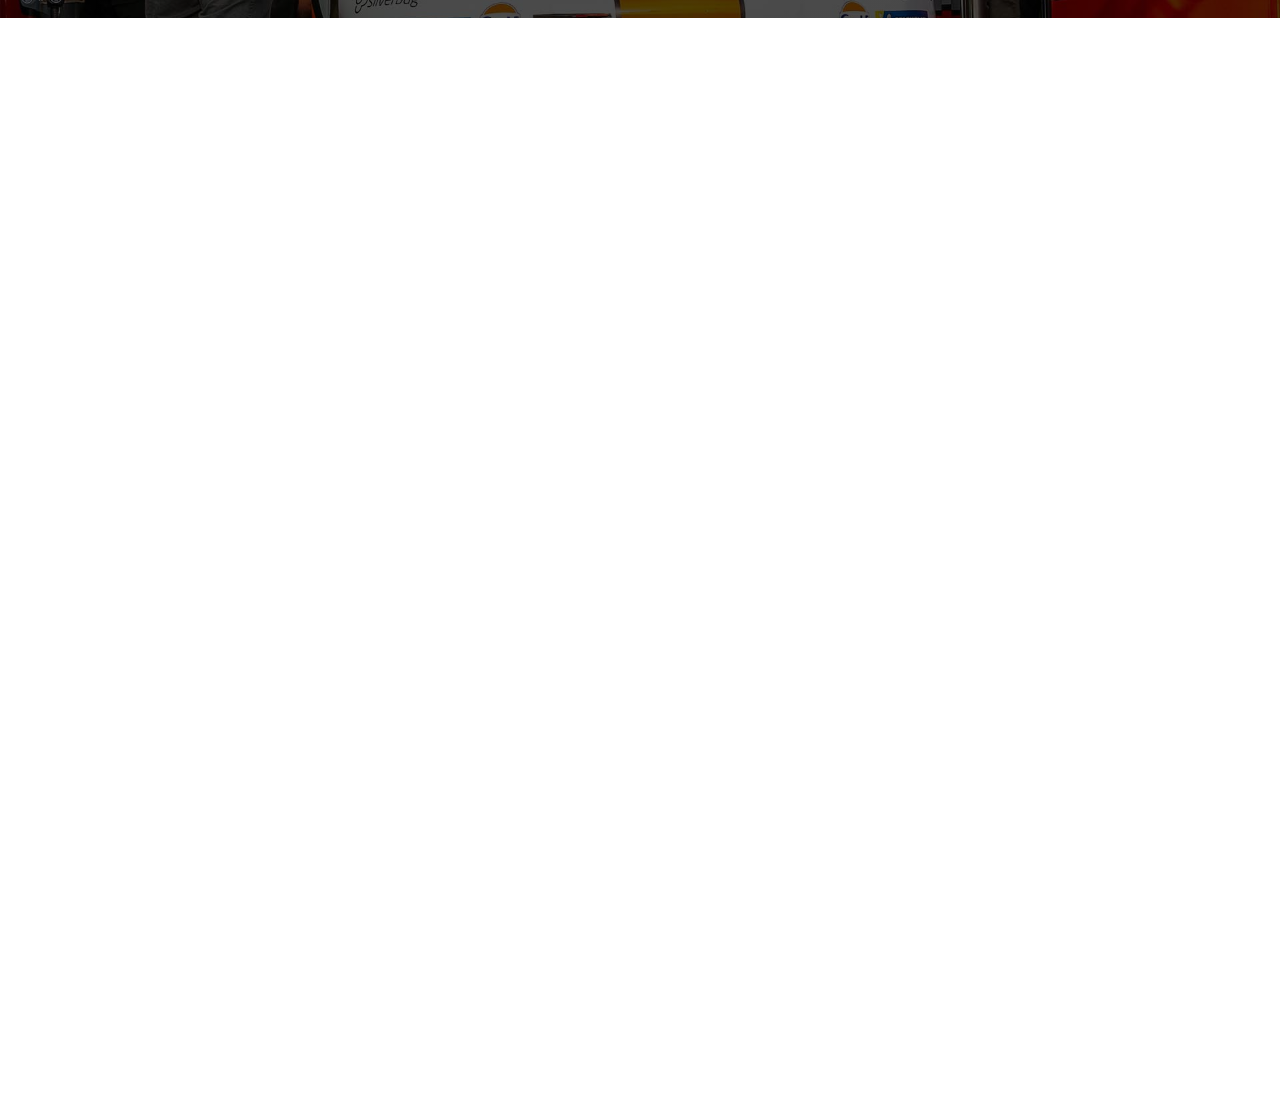
==== commit d36ecefb: "link changded" ====
--- a/about.html
+++ b/about.html
@@ -74,7 +74,7 @@
 
 <!-- Navbar Start -->
 <nav class="navbar navbar-expand-lg bg-white navbar-light shadow sticky-top p-0">
-    <a href="index" class="navbar-brand d-flex align-items-center px-4 px-lg-5">
+    <a href="home" class="navbar-brand d-flex align-items-center px-4 px-lg-5">
         <img src="usaf-img/logo/USAF-logo-clr.png" alt="" class="header-logo">
     </a>
     <button type="button" class="navbar-toggler me-4" data-bs-toggle="collapse" data-bs-target="#navbarCollapse">
@@ -82,14 +82,14 @@
     </button>
     <div class="collapse navbar-collapse" id="navbarCollapse">
         <div class="navbar-nav ms-auto p-4 p-lg-0">
-            <a href="index" class="nav-item nav-link active">Home</a>
+            <a href="home" class="nav-item nav-link active">Home</a>
             <a href="about" class="nav-item nav-link">About</a>
             <!-- <a href="service" class="nav-item nav-link">Services</a> -->
             <div class="nav-item dropdown">
                 <a href="#" class="nav-link dropdown-toggle" data-bs-toggle="dropdown">Services</a>
                 <div class="dropdown-menu fade-up m-0">
-                    <a href="Rowe" class="dropdown-item">Rowe</a>
-                    <a href="Bardahl" class="dropdown-item">Bardahl</a>
+                    <a href="rowe" class="dropdown-item">Rowe</a>
+                    <a href="bardahl" class="dropdown-item">Bardahl</a>
                     <a href="frl" class="dropdown-item">FRL</a>
                 </div>
             </div>
